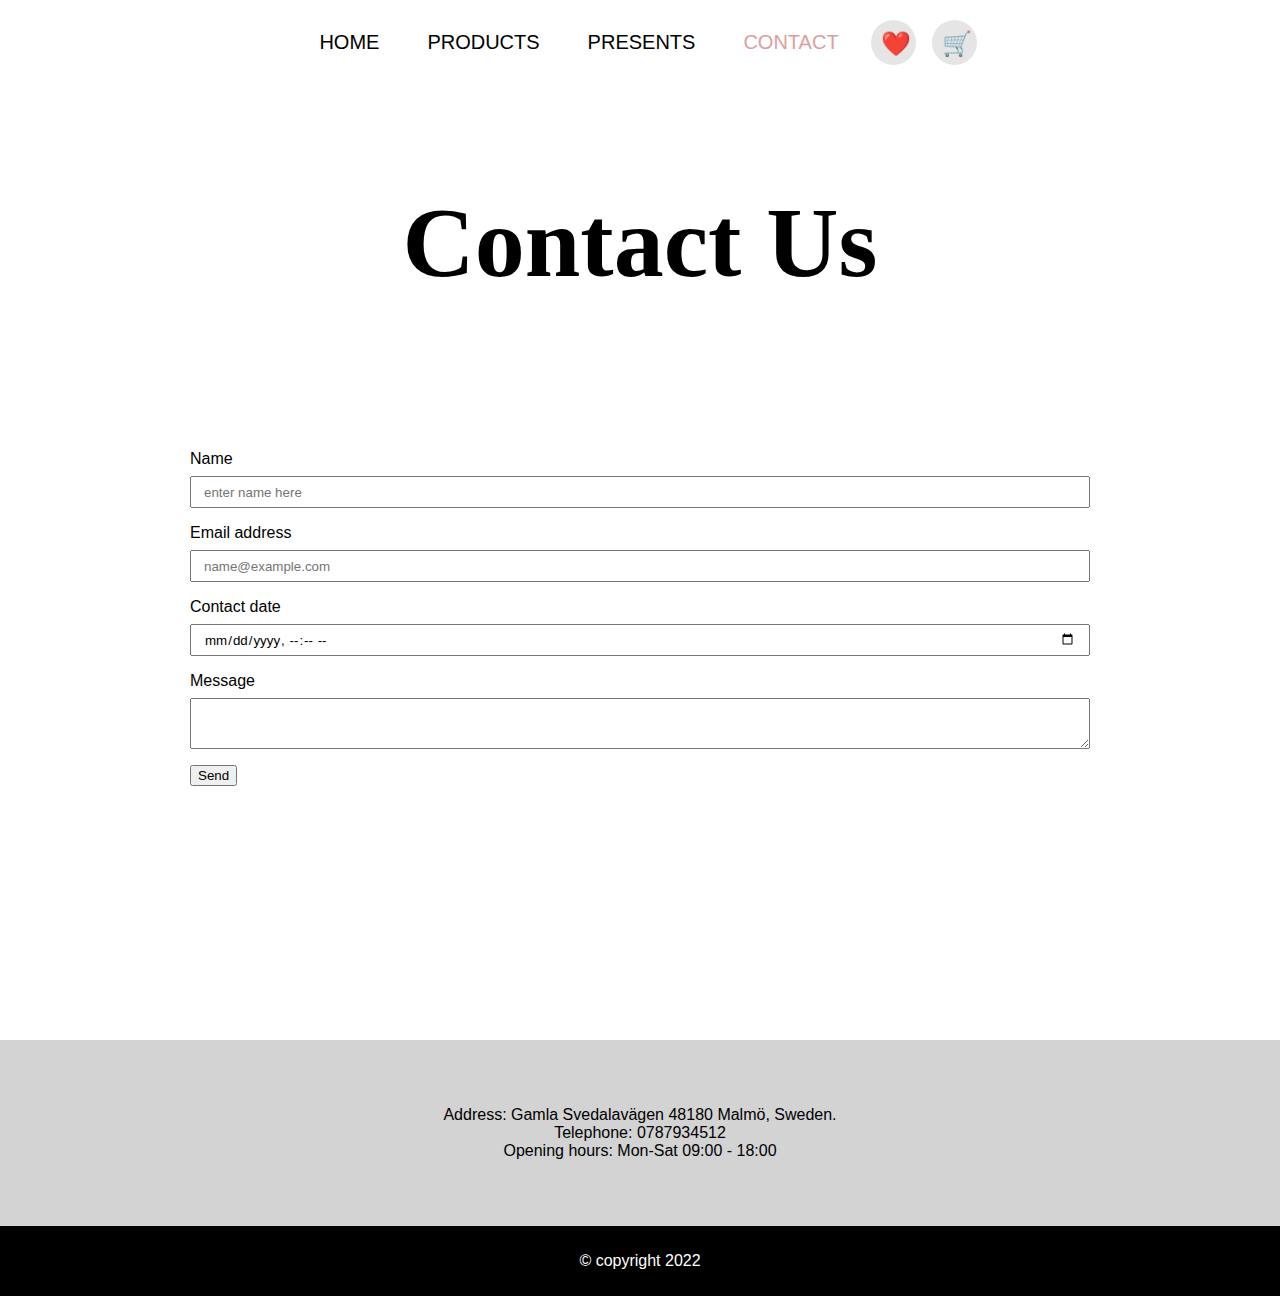
==== contact.html @ a3780b0a "initial commit" ====
<!DOCTYPE html>

<html lang="en">
  <head>
    <meta charset="UTF-8" />
    <link rel="stylesheet" href="style.css" />
    <title>Contact</title>
  </head>

  <body>
    <header class="header">
      <ul class="nav">
        <li class="nav-item">
          <a class="nav-link" href="index.html">HOME</a>
        </li>
        <li class="nav-item">
          <a class="nav-link" href="products.html">PRODUCTS</a>
        </li>
        <li class="nav-item">
          <a class="nav-link" href="presents.html">PRESENTS</a>
        </li>
        <li class="nav-item">
          <a class="nav-link active" href="contact.html">CONTACT</a>
        </li>
        <button class="header-button">❤️</button>
        <button class="header-button">🛒</button>
      </ul>
    </header>

    <h1 class="page-title">Contact Us</h1>

    <div class="form-container">
      <form>
        <div class="form-group">
          <label for="nameInput">Name</label>
          <input
            type="text"
            class="form-control"
            id="nameInput"
            placeholder="enter name here"
          />
        </div>
        <div class="form-group">
          <label for="emailInput">Email address</label>
          <input
            type="email"
            class="form-control"
            id="emailInput"
            placeholder="name@example.com"
          />
        </div>
        <div class="form-group">
          <label for="contactDate">Contact date</label>
          <input type="datetime-local" class="form-control" id="contactDate" />
        </div>
        <div class="form-group">
          <label for="messageInput">Message</label>
          <textarea class="form-control" id="messageInput" rows="3"></textarea>
        </div>
        <button type="submit" class="btn btn-light">Send</button>
      </form>
    </div>

    <footer>
      <p class="address-text">
        Address: Gamla Svedalavägen 48180 Malmö, Sweden.
        <br />Telephone: 0787934512 <br />Opening hours: Mon-Sat 09:00 - 18:00
      </p>

      <div class="copyright-container">
        <p class="copyright-text">© copyright 2022</p>
      </div>
    </footer>
  </body>
</html>
---- style.css ----
body {
  margin: 0;
  min-height: 100vh;
}

*,
::after,
::before {
  box-sizing: border-box;
  font-family: sans-serif;
}

header {
  width: 100vw;
}

h1,
h2 {
  font-family: cursive;
  margin: 0;
}

h1 {
  font-size: 65px;
}

h2 {
  font-size: 50px;
}

.nav {
  display: flex;
  align-items: center;
  justify-content: center;
  gap: 1rem;
  padding: 20px;
}

ul {
  list-style-type: none;
  margin: 0;
  padding: 0;
}

a {
  color: black;
  text-decoration: none;
}

a.active {
  color: rgb(221, 158, 158);
}

a:hover {
  color: grey;
}

.nav li a {
  font-size: 20px;
  padding: 0.5rem 1rem;
  display: block;
}

.header-button {
  background-color: rgb(229, 229, 229);
  border-radius: 100%;
  border: none;
  font-size: 24px;
  width: 45px;
  height: 45px;
  padding: 10px;
  cursor: pointer;
}

.header-img-container {
  width: 100vw;
  overflow: hidden;
  display: block;
}

#header-img {
  max-width: 100%;
  height: auto;
}

.about-us {
  display: flex;
  flex-direction: column;
  align-items: center;
  gap: 30px;
  text-align: center;
  margin: 100px 30%;
}

.owners-img {
  max-width: 600px;
}

.reviews-container {
  padding: 70px 10%;
  background-color: #ffe9e8;
  display: flex;
  flex-direction: column;
  gap: 2rem;
}

.reviews-container h2 {
  text-align: center;
}

.reviews {
  display: flex;
  align-items: center;
  justify-content: center;
  gap: 2rem;
}

.card {
  flex: 1 1 0;
  width: 0;
  text-align: center;
  background-color: white;
  border: 1px solid gray;
  border-radius: 20px;
  padding: 2rem;
  height: 300px;
}

.card-title {
  margin: 0;
  font-family: cursive;
  font-size: 40px;
}

.write-review-container {
  display: flex;
  flex-direction: column;
  gap: 20px;
}

.review-textarea {
  width: 60%;
  height: 4rem;
}

.submit-review-button {
  width: 70px;
  height: 40px;
  background-color: white;
  border-radius: 20px;
  border: 0.25px solid grey;
}

.submit-review-button:hover {
  background-color: lightgrey;
  cursor: pointer;
}

.report {
  height: 300px;
  width: 100%;
  display: flex;
  align-items: center;
  justify-content: center;
}

footer {
  display: flex;
  flex-direction: column;
  justify-content: center;
  background-color: lightgrey;
  text-align: center;
}

.address-text {
  padding: 50px;
}

.copyright-container {
  text-align: center;
  color: white;
  background-color: black;
  padding: 10px;
}

/* Presents page */

.page-title {
  text-align: center;
  padding: 100px;
  font-size: 100px;
  font-family: cursive;
}

.card-deck {
  padding: 50px;
}

/* Products page */

.wrapper {
  width: 100vw;
  margin: 0 auto 100px auto;
  display: flex;
}

.gallery-nav {
  flex: 1 1 auto;
  padding: 10px;
  position: sticky;
  top: 0;
}

.gallery-nav a {
  display: block;
  font-size: 20px;
  width: 200px;
  height: 40px;
  padding: 10px 20px;
}

.discounts a {
  color: rgb(183, 51, 51);
}

main {
  flex: 2 1 auto;
  display: flex;
  flex-direction: column;
  gap: 50px;
}

.main-presents {
  margin: 100px auto;
  display: flex;
}

.gallery-name {
  font-size: 32px;
  margin: 0 20%;
}

.gallery-name a {
  color: black;
  font-family: cursive;
}

.product-group {
  display: flex;
  flex-direction: column;
  gap: 2rem;
}

.product-cards {
  display: flex;
  flex-wrap: wrap;
  gap: 1rem;
  margin: 0 20%;
}

.main-presents .product-cards {
  margin: 0 4rem;
  justify-content: space-evenly;
}

.product-card {
  border: 1px solid grey;
  border-radius: 10px;
  max-width: 300px;
  background-color: rgb(231, 231, 231);
}

.product-image-container {
  background-color: white;
  border-radius: 10px 10px 0 0;
  height: 240px;
}

.product-card img {
  width: 100%;
  border-radius: 10px 10px 0 0;
}

.product-info {
  display: flex;
  justify-content: space-between;
  padding: 10px;
}

.product-title {
  margin: 0;
}

.card-actions {
  display: flex;
}

.card-actions button {
  background-color: rgb(229, 229, 229);
  border-radius: 100%;
  border: none;
  font-size: 24px;
}

.card-actions button:hover {
  cursor: pointer;
}

/* contact us page */

.form-container {
  width: 100%;
  min-height: 60vh;
  margin: 50px 0;
}

.form-container form {
  margin: 0 auto;
  width: 900px;
}

.form-group {
  margin-bottom: 1rem;
  display: flex;
  gap: 0.5rem;
  flex-direction: column;
}

input.form-control {
  height: 2rem;
  padding: 0.375rem 0.75rem;
}
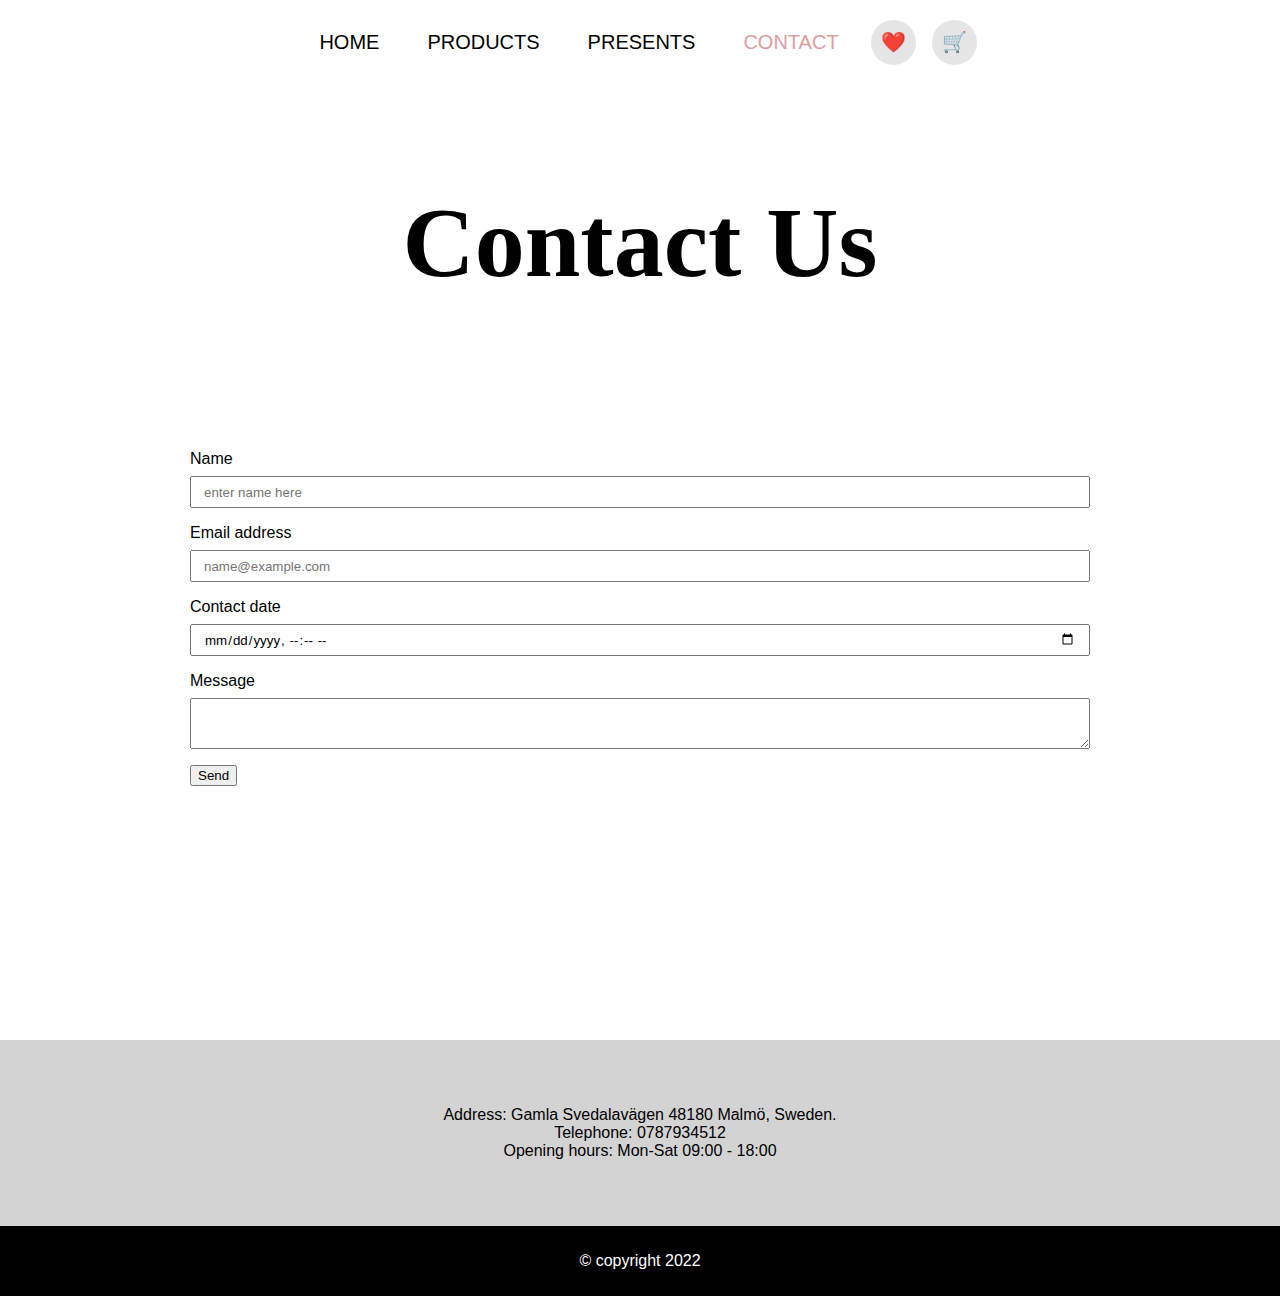
==== commit 5e065e2d: "icon changed" ====
--- a/contact.html
+++ b/contact.html
@@ -22,8 +22,12 @@
         <li class="nav-item">
           <a class="nav-link active" href="contact.html">CONTACT</a>
         </li>
-        <button class="header-button">❤️</button>
-        <button class="header-button">🛒</button>
+        <li class="nav-item">
+          <a class="nav-link header-button" href="#">❤️</a>
+        </li>
+        <li class="nav-item">
+          <a class="nav-link header-button" href="#">🛒</a>
+        </li>
       </ul>
     </header>
 
--- a/style.css
+++ b/style.css
@@ -61,15 +61,14 @@
   display: block;
 }
 
-.header-button {
+.nav li a.header-button {
   background-color: rgb(229, 229, 229);
   border-radius: 100%;
   border: none;
-  font-size: 24px;
   width: 45px;
   height: 45px;
   padding: 10px;
-  cursor: pointer;
+  text-align: center;
 }
 
 .header-img-container {
